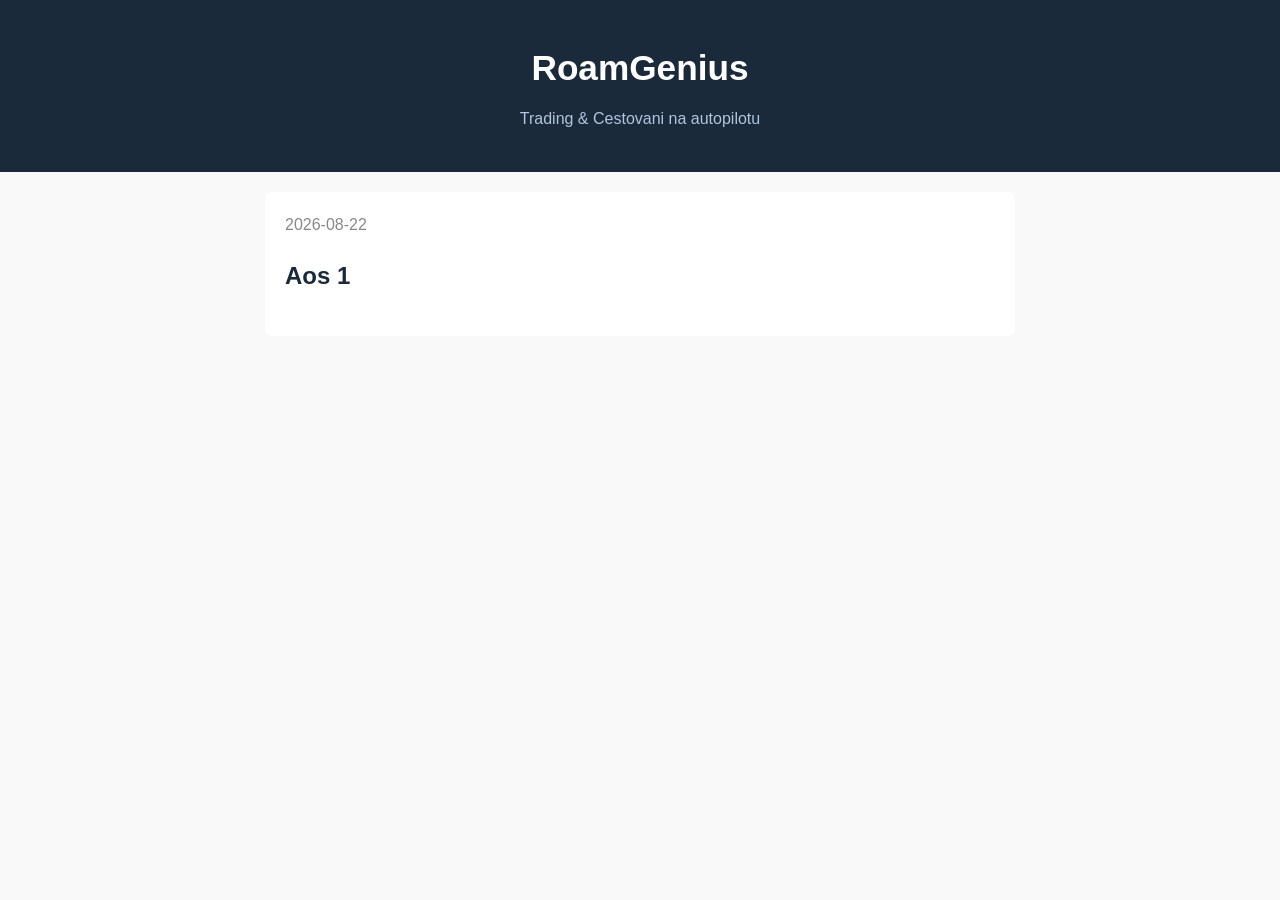
==== index.html @ 9614631c "Automated publishing of daily article" ====
<html><head><link rel='stylesheet' href='style.css'></head><body style='background:#f9f9f9; font-family:sans-serif;'><header style='background:#1a2a3a; color:white; padding:40px; text-align:center;'><h1>RoamGenius</h1><p>Trading & Cestovani na autopilotu</p></header><main style='max-width:750px; margin:20px auto;'>
        <article style="background:white; padding:20px; margin-bottom:20px; border-radius:8px;">
            <span style="color:#888;">2026-08-22</span>
            <h2><a href="posts/2026-08-22-aos-1.html" style="color:#1a2a3a; text-decoration:none;">Aos 1</a></h2>
        </article>
        </main></body></html>
---- style.css ----
body { font-family: -apple-system, BlinkMacSystemFont, "Segoe UI", Roboto, sans-serif; line-height: 1.6; color: #333; margin: 0; padding: 0; background: #f9f9f9; }
.container { max-width: 750px; margin: 0 auto; padding: 20px; }
header { background: #1a2a3a; color: #fff; padding: 40px 20px; text-align: center; }
header h1 { margin: 0; font-size: 2.2rem; }
header p { margin: 10px 0 0; color: #b0c4de; }
.post-card { background: #fff; padding: 30px; margin-bottom: 20px; border-radius: 8px; box-shadow: 0 2px 4px rgba(0,0,0,0.05); }
.date { color: #888; font-size: 0.9rem; }
h2 a { color: #1a2a3a; text-decoration: none; }
h2 a:hover { text-decoration: underline; }
.read-more { display: inline-block; margin-top: 15px; color: #3498db; text-decoration: none; font-weight: bold; }
.back-home { color: #fff; text-decoration: none; font-weight: bold; }
img { max-width: 100%; height: auto; border-radius: 4px; }
.cta-box { background: #eef6fc; border-left: 4px solid #3498db; padding: 20px; margin: 30px 0; border-radius: 0 4px 4px 0; }
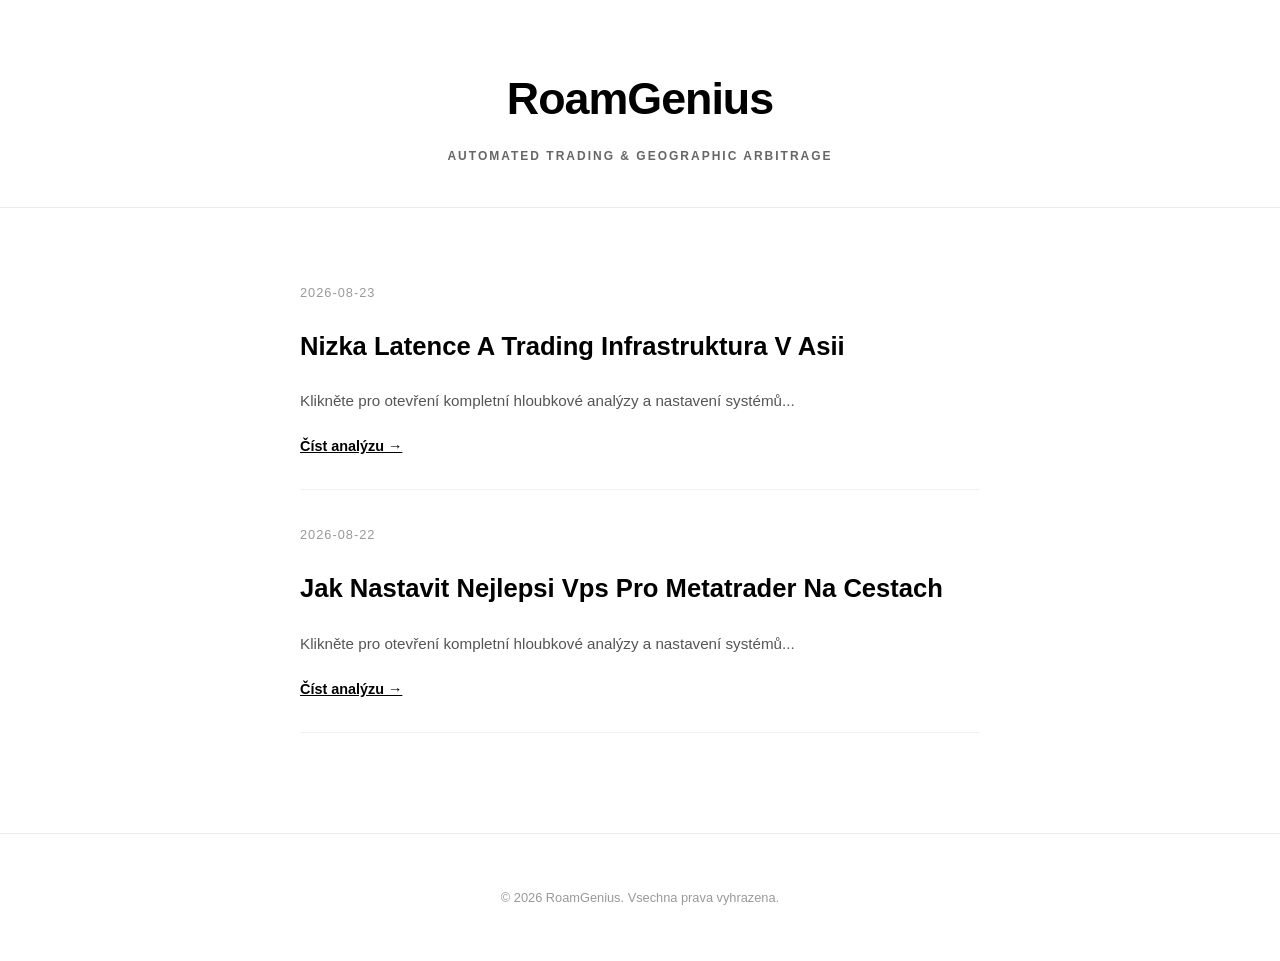
==== commit 313d080b: "Automated publishing of daily article" ====
--- a/index.html
+++ b/index.html
@@ -1,6 +1,37 @@
-<html><head><link rel='stylesheet' href='style.css'></head><body style='background:#f9f9f9; font-family:sans-serif;'><header style='background:#1a2a3a; color:white; padding:40px; text-align:center;'><h1>RoamGenius</h1><p>Trading & Cestovani na autopilotu</p></header><main style='max-width:750px; margin:20px auto;'>
-        <article style="background:white; padding:20px; margin-bottom:20px; border-radius:8px;">
-            <span style="color:#888;">2026-08-22</span>
-            <h2><a href="posts/2026-08-22-aos-1.html" style="color:#1a2a3a; text-decoration:none;">Aos 1</a></h2>
+<!DOCTYPE html>
+<html lang="cs">
+<head>
+    <meta charset="UTF-8">
+    <meta name="viewport" content="width=device-width, initial-scale=1.0">
+    <title>RoamGenius Hub</title>
+    <link rel="stylesheet" href="style.css">
+</head>
+<body>
+    <header class="main-header">
+        <div class="logo"><a href="index.html">RoamGenius</a></div>
+        <p class="subtitle">AUTOMATED TRADING & GEOGRAPHIC ARBITRAGE</p>
+    </header>
+    <main class="container">
+        <section class="posts-grid">
+            
+        <article class="post-card">
+            <span class="date">2026-08-23</span>
+            <h2><a href="posts/2026-08-23-nizka-latence-a-trading-infrastruktura-v-asii.html">Nizka Latence A Trading Infrastruktura V Asii</a></h2>
+            <p>Klikněte pro otevření kompletní hloubkové analýzy a nastavení systémů...</p>
+            <a href="posts/2026-08-23-nizka-latence-a-trading-infrastruktura-v-asii.html" class="read-more">Číst analýzu &rarr;</a>
         </article>
-        </main></body></html>+        
+        <article class="post-card">
+            <span class="date">2026-08-22</span>
+            <h2><a href="posts/2026-08-22-jak-nastavit-nejlepsi-vps-pro-metatrader-na-cestach.html">Jak Nastavit Nejlepsi Vps Pro Metatrader Na Cestach</a></h2>
+            <p>Klikněte pro otevření kompletní hloubkové analýzy a nastavení systémů...</p>
+            <a href="posts/2026-08-22-jak-nastavit-nejlepsi-vps-pro-metatrader-na-cestach.html" class="read-more">Číst analýzu &rarr;</a>
+        </article>
+        
+        </section>
+    </main>
+    <footer>
+        <p>&copy; 2026 RoamGenius. Vsechna prava vyhrazena.</p>
+    </footer>
+</body>
+</html>
--- a/style.css
+++ b/style.css
@@ -1,13 +1,111 @@
-body { font-family: -apple-system, BlinkMacSystemFont, "Segoe UI", Roboto, sans-serif; line-height: 1.6; color: #333; margin: 0; padding: 0; background: #f9f9f9; }
-.container { max-width: 750px; margin: 0 auto; padding: 20px; }
-header { background: #1a2a3a; color: #fff; padding: 40px 20px; text-align: center; }
-header h1 { margin: 0; font-size: 2.2rem; }
-header p { margin: 10px 0 0; color: #b0c4de; }
-.post-card { background: #fff; padding: 30px; margin-bottom: 20px; border-radius: 8px; box-shadow: 0 2px 4px rgba(0,0,0,0.05); }
-.date { color: #888; font-size: 0.9rem; }
-h2 a { color: #1a2a3a; text-decoration: none; }
-h2 a:hover { text-decoration: underline; }
-.read-more { display: inline-block; margin-top: 15px; color: #3498db; text-decoration: none; font-weight: bold; }
-.back-home { color: #fff; text-decoration: none; font-weight: bold; }
-img { max-width: 100%; height: auto; border-radius: 4px; }
-.cta-box { background: #eef6fc; border-left: 4px solid #3498db; padding: 20px; margin: 30px 0; border-radius: 0 4px 4px 0; }
+/* Globni minimalisticky reset */
+body { 
+    font-family: -apple-system, BlinkMacSystemFont, "Segoe UI", Roboto, Helvetica, Arial, sans-serif; 
+    line-height: 1.7; 
+    color: #111; 
+    margin: 0; 
+    padding: 0; 
+    background: #ffffff; 
+}
+
+.container { 
+    max-width: 680px; 
+    margin: 0 auto; 
+    padding: 40px 20px; 
+}
+
+/* Identicke ciste logo jako vas hlavni blog */
+.main-header { 
+    text-align: center; 
+    padding: 60px 20px 40px 20px; 
+    border-bottom: 1px solid #eaeaea;
+}
+
+.main-header .logo a { 
+    font-size: 2.8rem; 
+    font-weight: 700; 
+    color: #000000; 
+    text-decoration: none; 
+    letter-spacing: -1px;
+}
+
+.main-header .subtitle { 
+    margin: 10px 0 0 0; 
+    font-size: 0.75rem; 
+    letter-spacing: 2px; 
+    color: #666; 
+    font-weight: 600;
+}
+
+/* Vzhled prehledovych karet clanku */
+.post-card { 
+    padding: 30px 0; 
+    border-bottom: 1px solid #f1f1f1; 
+}
+
+.post-card h2 a { 
+    color: #000000; 
+    text-decoration: none; 
+    font-size: 1.6rem;
+    font-weight: 700;
+}
+
+.post-card h2 a:hover { 
+    color: #555; 
+}
+
+.post-card p {
+    color: #555;
+    font-size: 0.95rem;
+}
+
+.date { 
+    color: #999; 
+    font-size: 0.8rem; 
+    text-transform: uppercase; 
+    letter-spacing: 1px;
+}
+
+.read-more { 
+    display: inline-block; 
+    margin-top: 5px; 
+    color: #000; 
+    text-decoration: underline; 
+    font-weight: 600; 
+    font-size: 0.9rem;
+}
+
+/* Detail samotneho clanku a automaticky obrazek */
+.featured-image {
+    width: 100%;
+    height: 350px;
+    object-fit: cover;
+    border-radius: 6px;
+    margin-bottom: 30px;
+}
+
+.article-body h1 { font-size: 2.2rem; font-weight: 700; margin-bottom: 20px; }
+.article-body h2 { font-size: 1.5rem; font-weight: 700; margin-top: 35px; }
+.article-body h3 { font-size: 1.2rem; font-weight: 700; margin-top: 25px; }
+
+/* Stylovani premiovych partnerskych odkazu */
+.affiliate-link {
+    color: #000;
+    text-decoration: none;
+    border-bottom: 2px solid #000;
+    font-weight: 600;
+    transition: background 0.2s;
+}
+
+.affiliate-link:hover {
+    background: #f5f5f5;
+}
+
+footer {
+    text-align: center;
+    padding: 40px 20px;
+    font-size: 0.8rem;
+    color: #999;
+    border-top: 1px solid #eaeaea;
+    margin-top: 60px;
+}
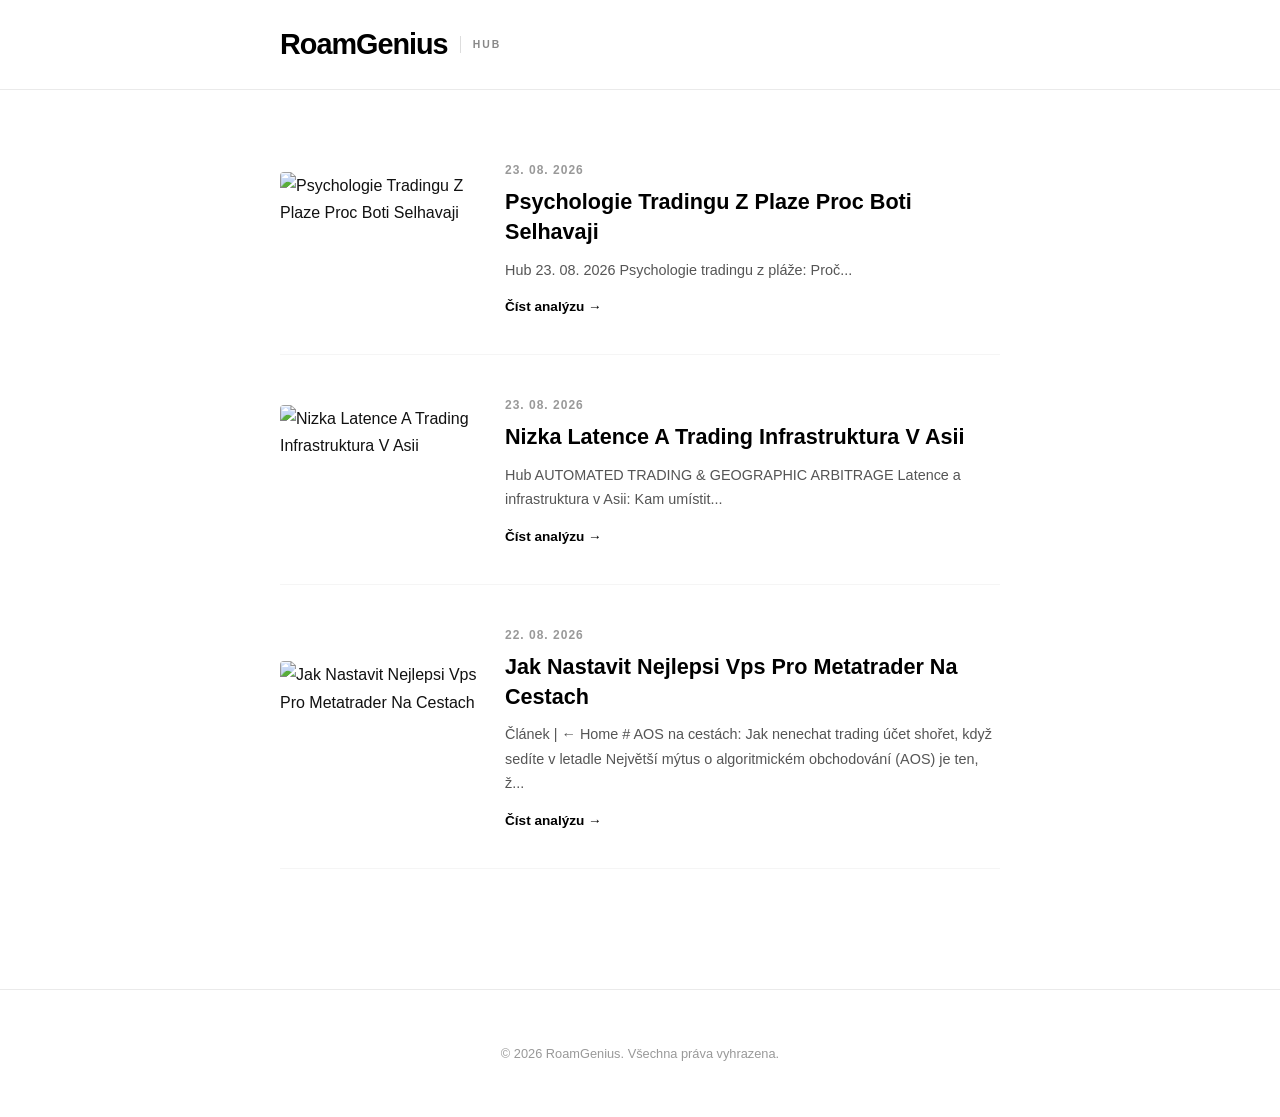
==== commit 067c8777: "Automated publishing of daily article" ====
--- a/index.html
+++ b/index.html
@@ -7,31 +7,90 @@
     <link rel="stylesheet" href="style.css">
 </head>
 <body>
-    <header class="main-header">
-        <div class="logo"><a href="index.html">RoamGenius</a></div>
-        <p class="subtitle">AUTOMATED TRADING & GEOGRAPHIC ARBITRAGE</p>
-    </header>
+    <nav class="navbar">
+        <div class="nav-container">
+            <a href="index.html" class="nav-logo">RoamGenius</a>
+            <span class="nav-tagline">HUB</span>
+        </div>
+    </nav>
     <main class="container">
-        <section class="posts-grid">
+        <section class="posts-list">
             
         <article class="post-card">
-            <span class="date">2026-08-23</span>
-            <h2><a href="posts/2026-08-23-nizka-latence-a-trading-infrastruktura-v-asii.html">Nizka Latence A Trading Infrastruktura V Asii</a></h2>
-            <p>Klikněte pro otevření kompletní hloubkové analýzy a nastavení systémů...</p>
-            <a href="posts/2026-08-23-nizka-latence-a-trading-infrastruktura-v-asii.html" class="read-more">Číst analýzu &rarr;</a>
+            <div class="post-card-image">
+                <img src="https://pexels.com" alt="Psychologie Tradingu Z Plaze Proc Boti Selhavaji">
+            </div>
+            <div class="post-card-content">
+                <span class="date">23. 08. 2026</span>
+                <h2><a href="posts/2026-08-23-psychologie-tradingu-z-plaze-proc-boti-selhavaji.html">Psychologie Tradingu Z Plaze Proc Boti Selhavaji</a></h2>
+                <p>Hub
+    
+
+
+    
+        
+            
+            
+        
+    
+    
+        
+            23. 08. 2026
+            
+            
+                Psychologie tradingu z pláže: Proč...</p>
+                <a href="posts/2026-08-23-psychologie-tradingu-z-plaze-proc-boti-selhavaji.html" class="read-more">Číst analýzu &rarr;</a>
+            </div>
         </article>
         
         <article class="post-card">
-            <span class="date">2026-08-22</span>
-            <h2><a href="posts/2026-08-22-jak-nastavit-nejlepsi-vps-pro-metatrader-na-cestach.html">Jak Nastavit Nejlepsi Vps Pro Metatrader Na Cestach</a></h2>
-            <p>Klikněte pro otevření kompletní hloubkové analýzy a nastavení systémů...</p>
-            <a href="posts/2026-08-22-jak-nastavit-nejlepsi-vps-pro-metatrader-na-cestach.html" class="read-more">Číst analýzu &rarr;</a>
+            <div class="post-card-image">
+                <img src="https://unsplash.com" alt="Nizka Latence A Trading Infrastruktura V Asii">
+            </div>
+            <div class="post-card-content">
+                <span class="date">23. 08. 2026</span>
+                <h2><a href="posts/2026-08-23-nizka-latence-a-trading-infrastruktura-v-asii.html">Nizka Latence A Trading Infrastruktura V Asii</a></h2>
+                <p>Hub
+    
+
+
+    
+        
+        AUTOMATED TRADING & GEOGRAPHIC ARBITRAGE
+    
+    
+        
+            
+            
+                Latence a infrastruktura v Asii: Kam umístit...</p>
+                <a href="posts/2026-08-23-nizka-latence-a-trading-infrastruktura-v-asii.html" class="read-more">Číst analýzu &rarr;</a>
+            </div>
+        </article>
+        
+        <article class="post-card">
+            <div class="post-card-image">
+                <img src="https://pexels.com" alt="Jak Nastavit Nejlepsi Vps Pro Metatrader Na Cestach">
+            </div>
+            <div class="post-card-content">
+                <span class="date">22. 08. 2026</span>
+                <h2><a href="posts/2026-08-22-jak-nastavit-nejlepsi-vps-pro-metatrader-na-cestach.html">Jak Nastavit Nejlepsi Vps Pro Metatrader Na Cestach</a></h2>
+                <p>Článek | 
+    
+
+
+    &larr;  Home
+    
+        # AOS na cestách: Jak nenechat trading účet shořet, když sedíte v letadle
+
+Největší mýtus o algoritmickém obchodování (AOS) je ten, ž...</p>
+                <a href="posts/2026-08-22-jak-nastavit-nejlepsi-vps-pro-metatrader-na-cestach.html" class="read-more">Číst analýzu &rarr;</a>
+            </div>
         </article>
         
         </section>
     </main>
     <footer>
-        <p>&copy; 2026 RoamGenius. Vsechna prava vyhrazena.</p>
+        <p>&copy; 2026 RoamGenius. Všechna práva vyhrazena.</p>
     </footer>
 </body>
 </html>
--- a/style.css
+++ b/style.css
@@ -1,4 +1,4 @@
-/* Globni minimalisticky reset */
+/* Reset a typografie */
 body { 
     font-family: -apple-system, BlinkMacSystemFont, "Segoe UI", Roboto, Helvetica, Arial, sans-serif; 
     line-height: 1.7; 
@@ -9,92 +9,145 @@
 }
 
 .container { 
-    max-width: 680px; 
+    max-width: 720px; 
     margin: 0 auto; 
-    padding: 40px 20px; 
+    padding: 120px 20px 40px 20px; /* Horní padding kvůli fixní liště */
 }
 
-/* Identicke ciste logo jako vas hlavni blog */
-.main-header { 
-    text-align: center; 
-    padding: 60px 20px 40px 20px; 
+/* Fixní prémiová horní lišta */
+.navbar {
+    position: fixed;
+    top: 0;
+    left: 0;
+    width: 100%;
+    background: #ffffff;
     border-bottom: 1px solid #eaeaea;
+    z-index: 1000;
 }
 
-.main-header .logo a { 
-    font-size: 2.8rem; 
+.nav-container {
+    max-width: 720px;
+    margin: 0 auto;
+    padding: 20px;
+    display: flex;
+    align-items: center;
+}
+
+.nav-logo {
+    font-size: 1.8rem; 
     font-weight: 700; 
     color: #000000; 
     text-decoration: none; 
     letter-spacing: -1px;
 }
 
-.main-header .subtitle { 
-    margin: 10px 0 0 0; 
-    font-size: 0.75rem; 
-    letter-spacing: 2px; 
-    color: #666; 
-    font-weight: 600;
+.nav-tagline {
+    font-size: 0.65rem;
+    letter-spacing: 2px;
+    color: #888;
+    font-weight: 700;
+    margin-left: 12px;
+    border-left: 1px solid #ddd;
+    padding-left: 12px;
 }
 
-/* Vzhled prehledovych karet clanku */
+/* Moderní rozvržení seznamu článků (Obrázek + Text) */
 .post-card { 
-    padding: 30px 0; 
-    border-bottom: 1px solid #f1f1f1; 
+    display: flex;
+    gap: 25px;
+    padding: 35px 0; 
+    border-bottom: 1px solid #f5f5f5; 
+    align-items: center;
+}
+
+.post-card-image {
+    flex: 0 0 200px;
+    height: 130px;
+}
+
+.post-card-image img {
+    width: 100%;
+    height: 100%;
+    object-fit: cover;
+    border-radius: 4px;
+}
+
+.post-card-content {
+    flex: 1;
+}
+
+.post-card h2 {
+    margin: 5px 0 10px 0;
+    font-size: 1.35rem;
+    line-height: 1.4;
 }
 
 .post-card h2 a { 
     color: #000000; 
     text-decoration: none; 
-    font-size: 1.6rem;
     font-weight: 700;
 }
 
 .post-card h2 a:hover { 
-    color: #555; 
+    color: #666; 
 }
 
 .post-card p {
     color: #555;
-    font-size: 0.95rem;
+    font-size: 0.9rem;
+    margin: 0 0 10px 0;
 }
 
 .date { 
     color: #999; 
-    font-size: 0.8rem; 
+    font-size: 0.75rem; 
     text-transform: uppercase; 
     letter-spacing: 1px;
+    font-weight: 600;
 }
 
 .read-more { 
     display: inline-block; 
-    margin-top: 5px; 
     color: #000; 
-    text-decoration: underline; 
+    text-decoration: none; 
     font-weight: 600; 
-    font-size: 0.9rem;
+    font-size: 0.85rem;
 }
 
-/* Detail samotneho clanku a automaticky obrazek */
+.read-more:hover {
+    text-decoration: underline;
+}
+
+/* Detail samotného článku */
+.single-post {
+    padding-top: 20px;
+}
+
+.post-meta {
+    color: #888;
+    font-size: 0.85rem;
+    margin-bottom: 15px;
+    font-weight: 500;
+}
+
 .featured-image {
     width: 100%;
-    height: 350px;
+    height: 380px;
     object-fit: cover;
-    border-radius: 6px;
-    margin-bottom: 30px;
+    border-radius: 4px;
+    margin-bottom: 35px;
 }
 
-.article-body h1 { font-size: 2.2rem; font-weight: 700; margin-bottom: 20px; }
-.article-body h2 { font-size: 1.5rem; font-weight: 700; margin-top: 35px; }
-.article-body h3 { font-size: 1.2rem; font-weight: 700; margin-top: 25px; }
+.article-body h1 { font-size: 2.2rem; font-weight: 700; margin-bottom: 25px; line-height: 1.3; }
+.article-body h2 { font-size: 1.45rem; font-weight: 700; margin-top: 40px; margin-bottom: 15px; }
+.article-body p { font-size: 1.05rem; color: #222; margin-bottom: 25px; }
 
-/* Stylovani premiovych partnerskych odkazu */
+/* Stylování affiliate odkazů */
 .affiliate-link {
     color: #000;
     text-decoration: none;
     border-bottom: 2px solid #000;
     font-weight: 600;
-    transition: background 0.2s;
 }
 
 .affiliate-link:hover {
@@ -107,5 +160,12 @@
     font-size: 0.8rem;
     color: #999;
     border-top: 1px solid #eaeaea;
-    margin-top: 60px;
+    margin-top: 80px;
 }
+
+/* Responzivita pro mobily */
+@media (max-width: 600px) {
+    .post-card { display: block; }
+    .post-card-image { width: 100%; height: 180px; margin-bottom: 15px; }
+    .container { padding-top: 100px; }
+}
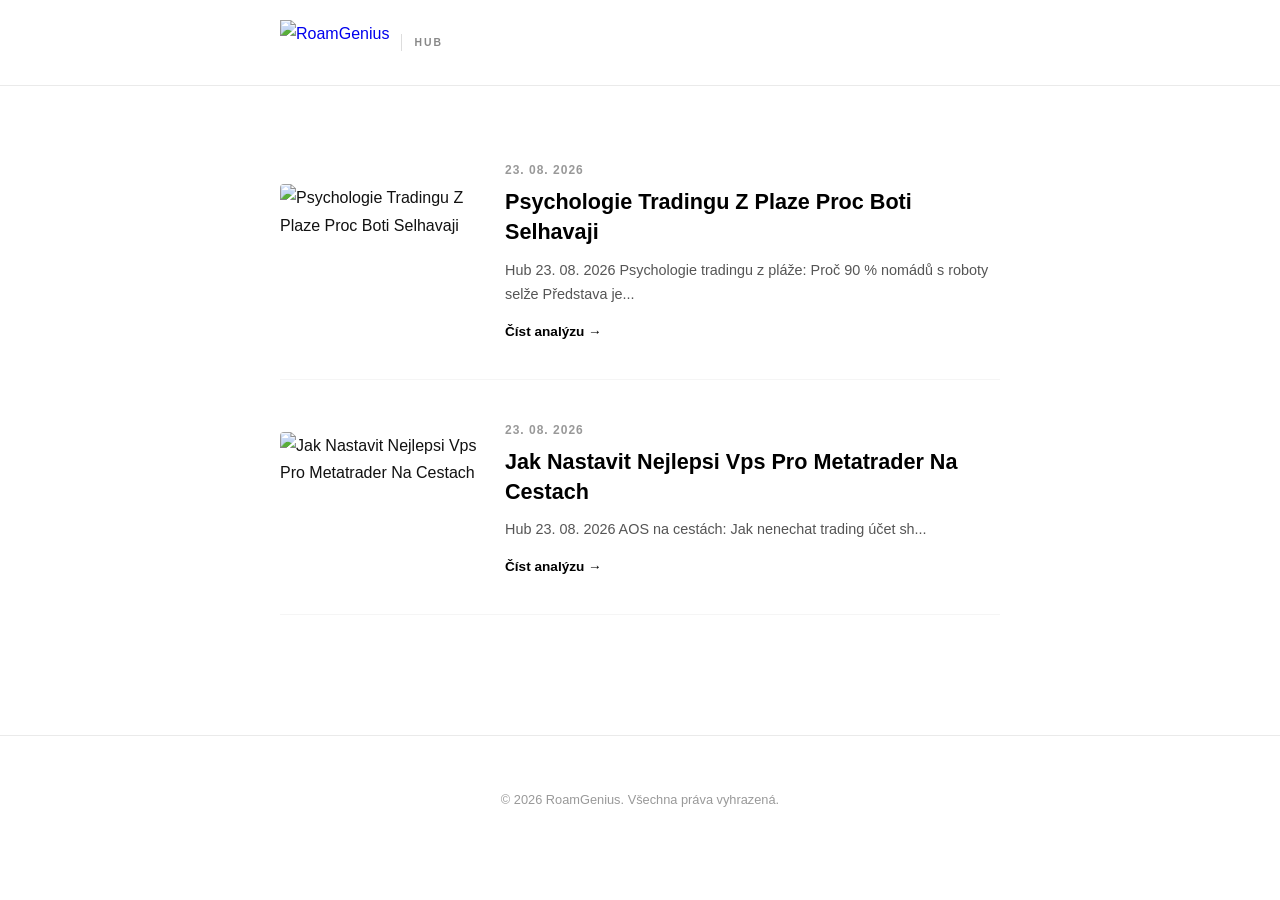
==== commit 4562a9e3: "Automated publishing of daily article" ====
--- a/index.html
+++ b/index.html
@@ -9,7 +9,9 @@
 <body>
     <nav class="navbar">
         <div class="nav-container">
-            <a href="index.html" class="nav-logo">RoamGenius</a>
+            <a href="index.html" class="nav-logo-link">
+                <img src="logo.png" class="brand-logo" alt="RoamGenius">
+            </a>
             <span class="nav-tagline">HUB</span>
         </div>
     </nav>
@@ -38,59 +40,45 @@
             23. 08. 2026
             
             
-                Psychologie tradingu z pláže: Proč...</p>
+                Psychologie tradingu z pláže: Proč 90 % nomádů s roboty selže
+Představa je...</p>
                 <a href="posts/2026-08-23-psychologie-tradingu-z-plaze-proc-boti-selhavaji.html" class="read-more">Číst analýzu &rarr;</a>
             </div>
         </article>
         
         <article class="post-card">
             <div class="post-card-image">
-                <img src="https://unsplash.com" alt="Nizka Latence A Trading Infrastruktura V Asii">
+                <img src="../logo.png" alt="Jak Nastavit Nejlepsi Vps Pro Metatrader Na Cestach">
             </div>
             <div class="post-card-content">
                 <span class="date">23. 08. 2026</span>
-                <h2><a href="posts/2026-08-23-nizka-latence-a-trading-infrastruktura-v-asii.html">Nizka Latence A Trading Infrastruktura V Asii</a></h2>
+                <h2><a href="posts/2026-08-23-jak-nastavit-nejlepsi-vps-pro-metatrader-na-cestach.html">Jak Nastavit Nejlepsi Vps Pro Metatrader Na Cestach</a></h2>
                 <p>Hub
     
 
 
     
         
-        AUTOMATED TRADING & GEOGRAPHIC ARBITRAGE
+            
+                
+            
+            
+        
     
     
         
+            23. 08. 2026
             
             
-                Latence a infrastruktura v Asii: Kam umístit...</p>
-                <a href="posts/2026-08-23-nizka-latence-a-trading-infrastruktura-v-asii.html" class="read-more">Číst analýzu &rarr;</a>
-            </div>
-        </article>
-        
-        <article class="post-card">
-            <div class="post-card-image">
-                <img src="https://pexels.com" alt="Jak Nastavit Nejlepsi Vps Pro Metatrader Na Cestach">
-            </div>
-            <div class="post-card-content">
-                <span class="date">22. 08. 2026</span>
-                <h2><a href="posts/2026-08-22-jak-nastavit-nejlepsi-vps-pro-metatrader-na-cestach.html">Jak Nastavit Nejlepsi Vps Pro Metatrader Na Cestach</a></h2>
-                <p>Článek | 
-    
-
-
-    &larr;  Home
-    
-        # AOS na cestách: Jak nenechat trading účet shořet, když sedíte v letadle
-
-Největší mýtus o algoritmickém obchodování (AOS) je ten, ž...</p>
-                <a href="posts/2026-08-22-jak-nastavit-nejlepsi-vps-pro-metatrader-na-cestach.html" class="read-more">Číst analýzu &rarr;</a>
+                AOS na cestách: Jak nenechat trading účet sh...</p>
+                <a href="posts/2026-08-23-jak-nastavit-nejlepsi-vps-pro-metatrader-na-cestach.html" class="read-more">Číst analýzu &rarr;</a>
             </div>
         </article>
         
         </section>
     </main>
     <footer>
-        <p>&copy; 2026 RoamGenius. Všechna práva vyhrazena.</p>
+        <p>&copy; 2026 RoamGenius. Všechna práva vyhrazená.</p>
     </footer>
 </body>
 </html>
--- a/style.css
+++ b/style.css
@@ -33,13 +33,19 @@
     align-items: center;
 }
 
-.nav-logo {
-    font-size: 1.8rem; 
-    font-weight: 700; 
-    color: #000000; 
-    text-decoration: none; 
-    letter-spacing: -1px;
+.nav-logo-link {
+    display: flex;
+    align-items: center;
+    height: 45px; /* Pevná ideální výška pro lištu */
+    text-decoration: none;
 }
+
+.brand-logo {
+    height: 100%;
+    width: auto;
+    object-fit: contain;
+}
+
 
 .nav-tagline {
     font-size: 0.65rem;
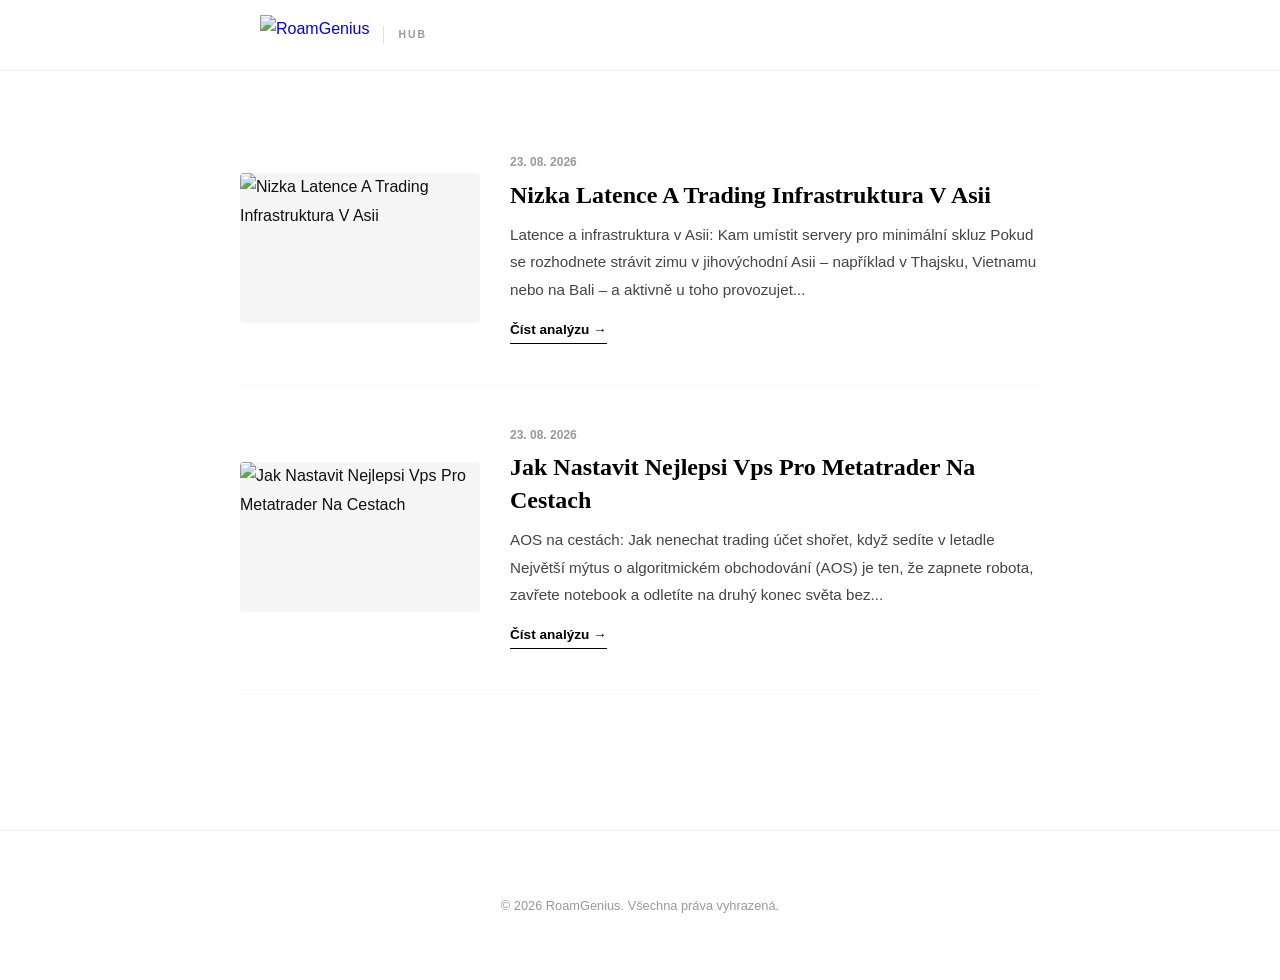
==== commit 7bc952cd: "Automated publishing of daily article" ====
--- a/index.html
+++ b/index.html
@@ -4,45 +4,30 @@
     <meta charset="UTF-8">
     <meta name="viewport" content="width=device-width, initial-scale=1.0">
     <title>RoamGenius Hub</title>
-    <link rel="stylesheet" href="style.css">
+    <link rel="stylesheet" href="/style.css">
 </head>
 <body>
     <nav class="navbar">
         <div class="nav-container">
-            <a href="index.html" class="nav-logo-link">
-                <img src="logo.png" class="brand-logo" alt="RoamGenius">
+            <a href="/index.html" class="nav-logo-link">
+                <img src="/logo.png" class="brand-logo" alt="RoamGenius">
             </a>
             <span class="nav-tagline">HUB</span>
         </div>
     </nav>
+    <nav class="navbar-spacer"></nav>
     <main class="container">
         <section class="posts-list">
             
         <article class="post-card">
             <div class="post-card-image">
-                <img src="https://pexels.com" alt="Psychologie Tradingu Z Plaze Proc Boti Selhavaji">
+                <img src="/logo.png" alt="Nizka Latence A Trading Infrastruktura V Asii">
             </div>
             <div class="post-card-content">
                 <span class="date">23. 08. 2026</span>
-                <h2><a href="posts/2026-08-23-psychologie-tradingu-z-plaze-proc-boti-selhavaji.html">Psychologie Tradingu Z Plaze Proc Boti Selhavaji</a></h2>
-                <p>Hub
-    
-
-
-    
-        
-            
-            
-        
-    
-    
-        
-            23. 08. 2026
-            
-            
-                Psychologie tradingu z pláže: Proč 90 % nomádů s roboty selže
-Představa je...</p>
-                <a href="posts/2026-08-23-psychologie-tradingu-z-plaze-proc-boti-selhavaji.html" class="read-more">Číst analýzu &rarr;</a>
+                <h2><a href="posts/2026-08-23-nizka-latence-a-trading-infrastruktura-v-asii.html">Nizka Latence A Trading Infrastruktura V Asii</a></h2>
+                <p>Latence a infrastruktura v Asii: Kam umístit servery pro minimální skluz Pokud se rozhodnete strávit zimu v jihovýchodní Asii – například v Thajsku, Vietnamu nebo na Bali – a aktivně u toho provozujet...</p>
+                <a href="posts/2026-08-23-nizka-latence-a-trading-infrastruktura-v-asii.html" class="read-more">Číst analýzu &rarr;</a>
             </div>
         </article>
         
@@ -53,24 +38,7 @@
             <div class="post-card-content">
                 <span class="date">23. 08. 2026</span>
                 <h2><a href="posts/2026-08-23-jak-nastavit-nejlepsi-vps-pro-metatrader-na-cestach.html">Jak Nastavit Nejlepsi Vps Pro Metatrader Na Cestach</a></h2>
-                <p>Hub
-    
-
-
-    
-        
-            
-                
-            
-            
-        
-    
-    
-        
-            23. 08. 2026
-            
-            
-                AOS na cestách: Jak nenechat trading účet sh...</p>
+                <p>AOS na cestách: Jak nenechat trading účet shořet, když sedíte v letadle Největší mýtus o algoritmickém obchodování (AOS) je ten, že zapnete robota, zavřete notebook a odletíte na druhý konec světa bez...</p>
                 <a href="posts/2026-08-23-jak-nastavit-nejlepsi-vps-pro-metatrader-na-cestach.html" class="read-more">Číst analýzu &rarr;</a>
             </div>
         </article>
--- a/style.css
+++ b/style.css
@@ -1,81 +1,90 @@
-/* Reset a typografie */
 body { 
     font-family: -apple-system, BlinkMacSystemFont, "Segoe UI", Roboto, Helvetica, Arial, sans-serif; 
-    line-height: 1.7; 
-    color: #111; 
+    line-height: 1.8; 
+    color: #111111; 
     margin: 0; 
     padding: 0; 
     background: #ffffff; 
 }
 
 .container { 
-    max-width: 720px; 
+    max-width: 800px; 
     margin: 0 auto; 
-    padding: 120px 20px 40px 20px; /* Horní padding kvůli fixní liště */
+    padding: 40px 20px 60px 20px;
 }
 
-/* Fixní prémiová horní lišta */
+/* Fixní horní navigace */
 .navbar {
     position: fixed;
     top: 0;
     left: 0;
     width: 100%;
     background: #ffffff;
-    border-bottom: 1px solid #eaeaea;
+    border-bottom: 1px solid #eeeeee;
     z-index: 1000;
 }
 
 .nav-container {
-    max-width: 720px;
+    max-width: 800px;
     margin: 0 auto;
-    padding: 20px;
+    padding: 15px 20px;
     display: flex;
     align-items: center;
+    box-sizing: border-box;
 }
 
 .nav-logo-link {
     display: flex;
     align-items: center;
-    height: 45px; /* Pevná ideální výška pro lištu */
+    height: 40px; 
     text-decoration: none;
 }
 
 .brand-logo {
-    height: 100%;
+    height: 40px;
     width: auto;
-    object-fit: contain;
+    display: block;
 }
-
 
 .nav-tagline {
     font-size: 0.65rem;
     letter-spacing: 2px;
-    color: #888;
+    color: #999999;
     font-weight: 700;
-    margin-left: 12px;
-    border-left: 1px solid #ddd;
-    padding-left: 12px;
+    margin-left: 14px;
+    border-left: 1px solid #e0e0e0;
+    padding-left: 14px;
 }
 
-/* Moderní rozvržení seznamu článků (Obrázek + Text) */
+/* Spacer zabrání tomu, aby fixní lišta překryla horní část obsahu */
+.navbar-spacer {
+    height: 72px;
+    width: 100%;
+}
+
+/* Výpis článků (Karty na hlavní stránce) */
 .post-card { 
     display: flex;
-    gap: 25px;
-    padding: 35px 0; 
-    border-bottom: 1px solid #f5f5f5; 
+    gap: 30px;
+    padding: 40px 0; 
+    border-bottom: 1px solid #f8f8f8; 
     align-items: center;
 }
 
 .post-card-image {
-    flex: 0 0 200px;
-    height: 130px;
+    width: 240px;
+    height: 150px;
+    flex-shrink: 0;
+    background: #f5f5f5;
+    border-radius: 4px;
+    overflow: hidden;
 }
 
 .post-card-image img {
     width: 100%;
     height: 100%;
     object-fit: cover;
-    border-radius: 4px;
+    display: block;
 }
 
 .post-card-content {
@@ -83,54 +92,52 @@
 }
 
 .post-card h2 {
-    margin: 5px 0 10px 0;
-    font-size: 1.35rem;
-    line-height: 1.4;
+    margin: 0 0 10px 0;
+    font-family: Georgia, Cambria, serif;
+    font-size: 1.5rem;
+    line-height: 1.35;
+    font-weight: 700;
 }
 
 .post-card h2 a { 
     color: #000000; 
     text-decoration: none; 
-    font-weight: 700;
 }
 
-.post-card h2 a:hover { 
-    color: #666; 
+.post-card h2 a:hover {
+    color: #555555;
 }
 
 .post-card p {
-    color: #555;
-    font-size: 0.9rem;
-    margin: 0 0 10px 0;
+    color: #444444;
+    font-size: 0.95rem;
+    margin: 0 0 12px 0;
 }
 
 .date { 
-    color: #999; 
+    color: #999999; 
     font-size: 0.75rem; 
-    text-transform: uppercase; 
-    letter-spacing: 1px;
     font-weight: 600;
+    display: block;
+    margin-bottom: 5px;
 }
 
 .read-more { 
     display: inline-block; 
-    color: #000; 
+    color: #000000; 
     text-decoration: none; 
     font-weight: 600; 
     font-size: 0.85rem;
+    border-bottom: 1px solid #000000;
 }
 
-.read-more:hover {
-    text-decoration: underline;
-}
-
-/* Detail samotného článku */
+/* Detail článku (Uvnitř posts) */
 .single-post {
-    padding-top: 20px;
+    padding-top: 10px;
 }
 
 .post-meta {
-    color: #888;
+    color: #888888;
     font-size: 0.85rem;
     margin-bottom: 15px;
     font-weight: 500;
@@ -138,40 +145,27 @@
 
 .featured-image {
     width: 100%;
-    height: 380px;
+    height: 400px;
     object-fit: cover;
     border-radius: 4px;
     margin-bottom: 35px;
+    display: block;
 }
 
-.article-body h1 { font-size: 2.2rem; font-weight: 700; margin-bottom: 25px; line-height: 1.3; }
-.article-body h2 { font-size: 1.45rem; font-weight: 700; margin-top: 40px; margin-bottom: 15px; }
-.article-body p { font-size: 1.05rem; color: #222; margin-bottom: 25px; }
-
-/* Stylování affiliate odkazů */
-.affiliate-link {
-    color: #000;
-    text-decoration: none;
-    border-bottom: 2px solid #000;
-    font-weight: 600;
-}
-
-.affiliate-link:hover {
-    background: #f5f5f5;
-}
+.article-body h1 { font-family: Georgia, Cambria, serif; font-size: 2.4rem; font-weight: 700; margin-bottom: 25px; color: #000; margin-top: 0; }
+.article-body h2 { font-family: Georgia, Cambria, serif; font-size: 1.6rem; font-weight: 700; margin-top: 40px; margin-bottom: 15px; color: #000; }
+.article-body p { font-size: 1.05rem; color: #111111; margin-bottom: 25px; line-height: 1.8; }
 
 footer {
     text-align: center;
-    padding: 40px 20px;
+    padding: 50px 20px;
     font-size: 0.8rem;
-    color: #999;
-    border-top: 1px solid #eaeaea;
+    color: #999999;
+    border-top: 1px solid #eeeeee;
     margin-top: 80px;
 }
 
-/* Responzivita pro mobily */
-@media (max-width: 600px) {
-    .post-card { display: block; }
-    .post-card-image { width: 100%; height: 180px; margin-bottom: 15px; }
-    .container { padding-top: 100px; }
+@media (max-width: 640px) {
+    .post-card { flex-direction: column; gap: 15px; }
+    .post-card-image { width: 100%; height: 180px; }
 }
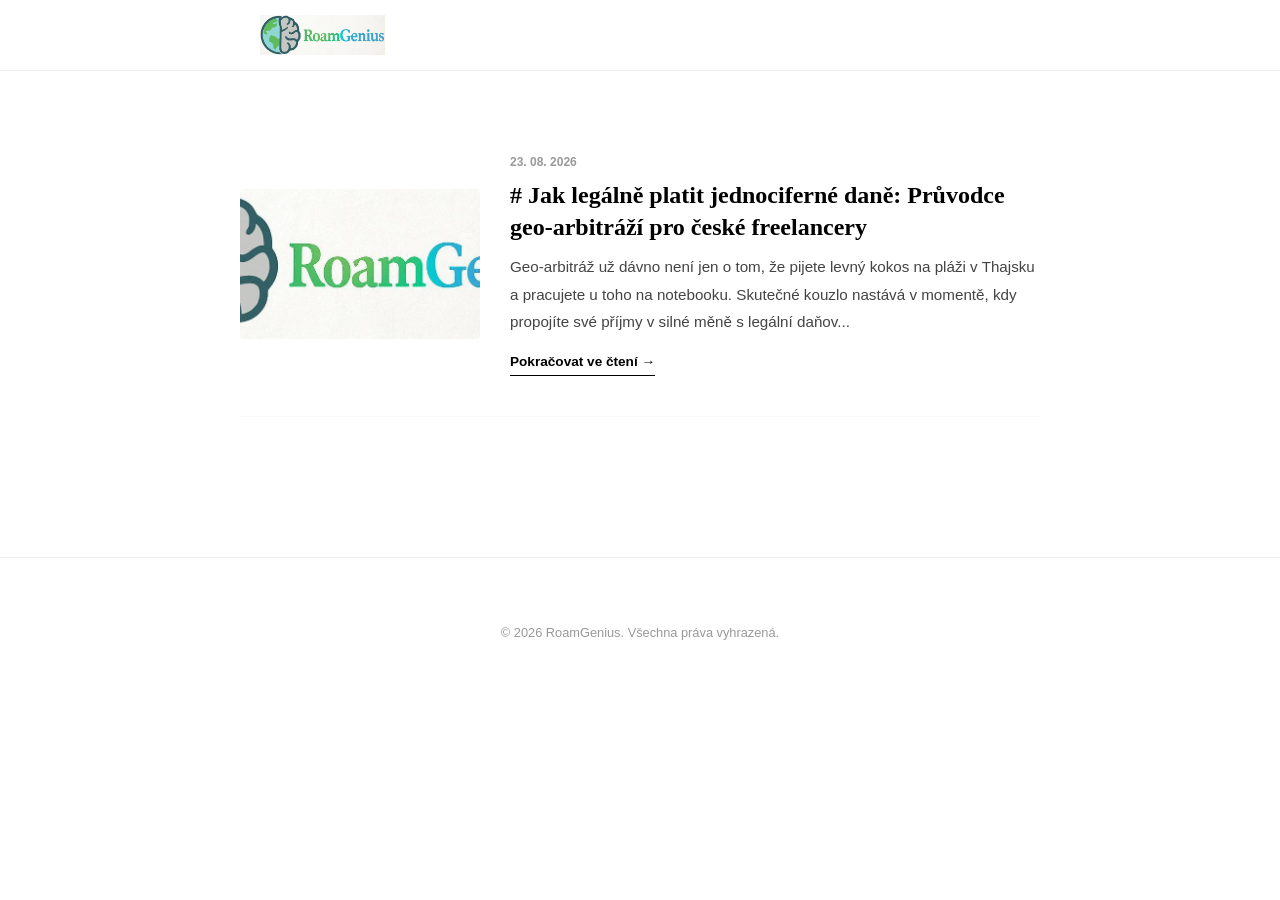
==== commit 92702657: "Automated publishing of daily article" ====
--- a/index.html
+++ b/index.html
@@ -3,16 +3,15 @@
 <head>
     <meta charset="UTF-8">
     <meta name="viewport" content="width=device-width, initial-scale=1.0">
-    <title>RoamGenius Hub</title>
-    <link rel="stylesheet" href="/style.css">
+    <title>RoamGenius</title>
+    <link rel="stylesheet" href="style.css">
 </head>
 <body>
     <nav class="navbar">
         <div class="nav-container">
-            <a href="/index.html" class="nav-logo-link">
-                <img src="/logo.png" class="brand-logo" alt="RoamGenius">
+            <a href="index.html" class="nav-logo-link">
+                <img src="roamgenius-logo.jpg" class="brand-logo" alt="RoamGenius">
             </a>
-            <span class="nav-tagline">HUB</span>
         </div>
     </nav>
     <nav class="navbar-spacer"></nav>
@@ -21,25 +20,13 @@
             
         <article class="post-card">
             <div class="post-card-image">
-                <img src="/logo.png" alt="Nizka Latence A Trading Infrastruktura V Asii">
+                <img src="roamgenius-logo.jpg" alt="# Jak legálně platit jednociferné daně: Průvodce geo-arbitráží pro české freelancery">
             </div>
             <div class="post-card-content">
                 <span class="date">23. 08. 2026</span>
-                <h2><a href="posts/2026-08-23-nizka-latence-a-trading-infrastruktura-v-asii.html">Nizka Latence A Trading Infrastruktura V Asii</a></h2>
-                <p>Latence a infrastruktura v Asii: Kam umístit servery pro minimální skluz Pokud se rozhodnete strávit zimu v jihovýchodní Asii – například v Thajsku, Vietnamu nebo na Bali – a aktivně u toho provozujet...</p>
-                <a href="posts/2026-08-23-nizka-latence-a-trading-infrastruktura-v-asii.html" class="read-more">Číst analýzu &rarr;</a>
-            </div>
-        </article>
-        
-        <article class="post-card">
-            <div class="post-card-image">
-                <img src="../logo.png" alt="Jak Nastavit Nejlepsi Vps Pro Metatrader Na Cestach">
-            </div>
-            <div class="post-card-content">
-                <span class="date">23. 08. 2026</span>
-                <h2><a href="posts/2026-08-23-jak-nastavit-nejlepsi-vps-pro-metatrader-na-cestach.html">Jak Nastavit Nejlepsi Vps Pro Metatrader Na Cestach</a></h2>
-                <p>AOS na cestách: Jak nenechat trading účet shořet, když sedíte v letadle Největší mýtus o algoritmickém obchodování (AOS) je ten, že zapnete robota, zavřete notebook a odletíte na druhý konec světa bez...</p>
-                <a href="posts/2026-08-23-jak-nastavit-nejlepsi-vps-pro-metatrader-na-cestach.html" class="read-more">Číst analýzu &rarr;</a>
+                <h2><a href="posts/2026-08-23-jak-nastavit-nejlepsi-vps-pro-metatrader-na-cestach.html"># Jak legálně platit jednociferné daně: Průvodce geo-arbitráží pro české freelancery</a></h2>
+                <p>Geo-arbitráž už dávno není jen o tom, že pijete levný kokos na pláži v Thajsku a pracujete u toho na notebooku. Skutečné kouzlo nastává v momentě, kdy propojíte své příjmy v silné měně s legální daňov...</p>
+                <a href="posts/2026-08-23-jak-nastavit-nejlepsi-vps-pro-metatrader-na-cestach.html" class="read-more">Pokračovat ve čtení &rarr;</a>
             </div>
         </article>
         
--- a/style.css
+++ b/style.css
@@ -46,17 +46,6 @@
     display: block;
 }
 
-.nav-tagline {
-    font-size: 0.65rem;
-    letter-spacing: 2px;
-    color: #999999;
-    font-weight: 700;
-    margin-left: 14px;
-    border-left: 1px solid #e0e0e0;
-    padding-left: 14px;
-}
-
-/* Spacer zabrání tomu, aby fixní lišta překryla horní část obsahu */
 .navbar-spacer {
     height: 72px;
     width: 100%;
@@ -131,6 +120,11 @@
     border-bottom: 1px solid #000000;
 }
 
+.read-more:hover {
+    color: #555555;
+    border-color: #555555;
+}
+
 /* Detail článku (Uvnitř posts) */
 .single-post {
     padding-top: 10px;
@@ -156,6 +150,17 @@
 .article-body h2 { font-family: Georgia, Cambria, serif; font-size: 1.6rem; font-weight: 700; margin-top: 40px; margin-bottom: 15px; color: #000; }
 .article-body p { font-size: 1.05rem; color: #111111; margin-bottom: 25px; line-height: 1.8; }
 
+.affiliate-link {
+    color: #000000;
+    text-decoration: none;
+    border-bottom: 2px solid #000000;
+    font-weight: 600;
+}
+
+.affiliate-link:hover {
+    background: #f5f5f5;
+}
+
 footer {
     text-align: center;
     padding: 50px 20px;
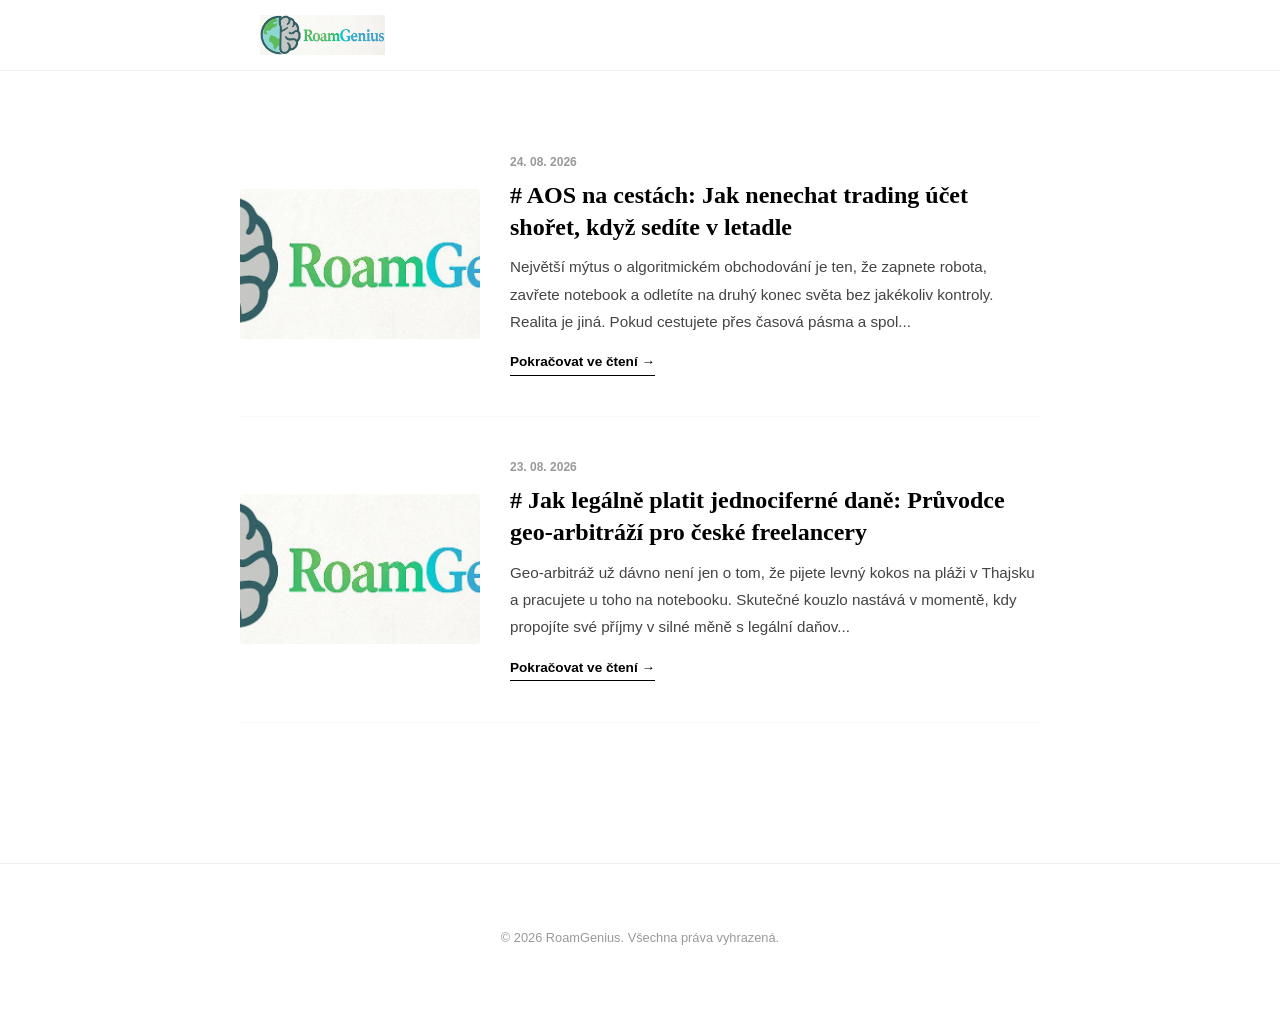
==== commit 5e054442: "Automated publishing of daily article" ====
--- a/index.html
+++ b/index.html
@@ -20,6 +20,18 @@
             
         <article class="post-card">
             <div class="post-card-image">
+                <img src="roamgenius-logo.jpg" alt="# AOS na cestách: Jak nenechat trading účet shořet, když sedíte v letadle">
+            </div>
+            <div class="post-card-content">
+                <span class="date">24. 08. 2026</span>
+                <h2><a href="posts/2026-08-24-nizka-latence-a-trading-infrastruktura-v-asii.html"># AOS na cestách: Jak nenechat trading účet shořet, když sedíte v letadle</a></h2>
+                <p>Největší mýtus o algoritmickém obchodování je ten, že zapnete robota, zavřete notebook a odletíte na druhý konec světa bez jakékoliv kontroly. Realita je jiná. Pokud cestujete přes časová pásma a spol...</p>
+                <a href="posts/2026-08-24-nizka-latence-a-trading-infrastruktura-v-asii.html" class="read-more">Pokračovat ve čtení &rarr;</a>
+            </div>
+        </article>
+        
+        <article class="post-card">
+            <div class="post-card-image">
                 <img src="roamgenius-logo.jpg" alt="# Jak legálně platit jednociferné daně: Průvodce geo-arbitráží pro české freelancery">
             </div>
             <div class="post-card-content">
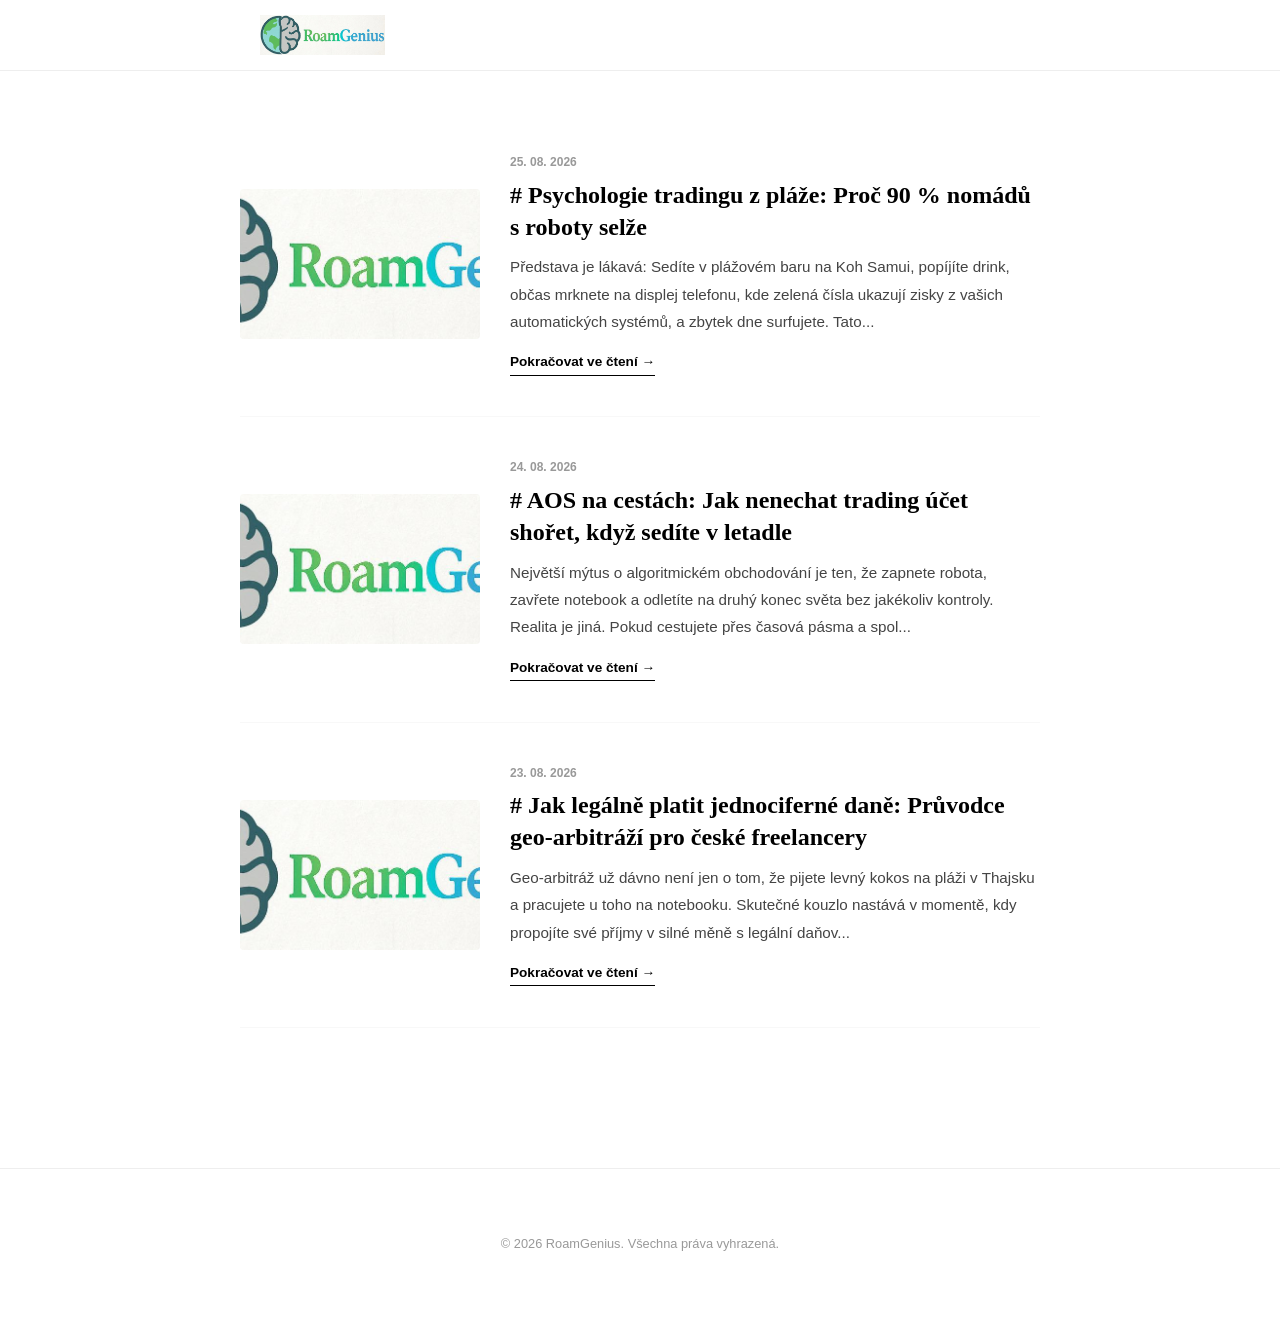
==== commit 0760e413: "Automated publishing of daily article" ====
--- a/index.html
+++ b/index.html
@@ -18,6 +18,18 @@
     <main class="container">
         <section class="posts-list">
             
+        <article class="post-card">
+            <div class="post-card-image">
+                <img src="roamgenius-logo.jpg" alt="# Psychologie tradingu z pláže: Proč 90 % nomádů s roboty selže">
+            </div>
+            <div class="post-card-content">
+                <span class="date">25. 08. 2026</span>
+                <h2><a href="posts/2026-08-25-psychologie-tradingu-z-plaze-proc-boti-selhavaji.html"># Psychologie tradingu z pláže: Proč 90 % nomádů s roboty selže</a></h2>
+                <p>Představa je lákavá: Sedíte v plážovém baru na Koh Samui, popíjíte drink, občas mrknete na displej telefonu, kde zelená čísla ukazují zisky z vašich automatických systémů, a zbytek dne surfujete. Tato...</p>
+                <a href="posts/2026-08-25-psychologie-tradingu-z-plaze-proc-boti-selhavaji.html" class="read-more">Pokračovat ve čtení &rarr;</a>
+            </div>
+        </article>
+        
         <article class="post-card">
             <div class="post-card-image">
                 <img src="roamgenius-logo.jpg" alt="# AOS na cestách: Jak nenechat trading účet shořet, když sedíte v letadle">
